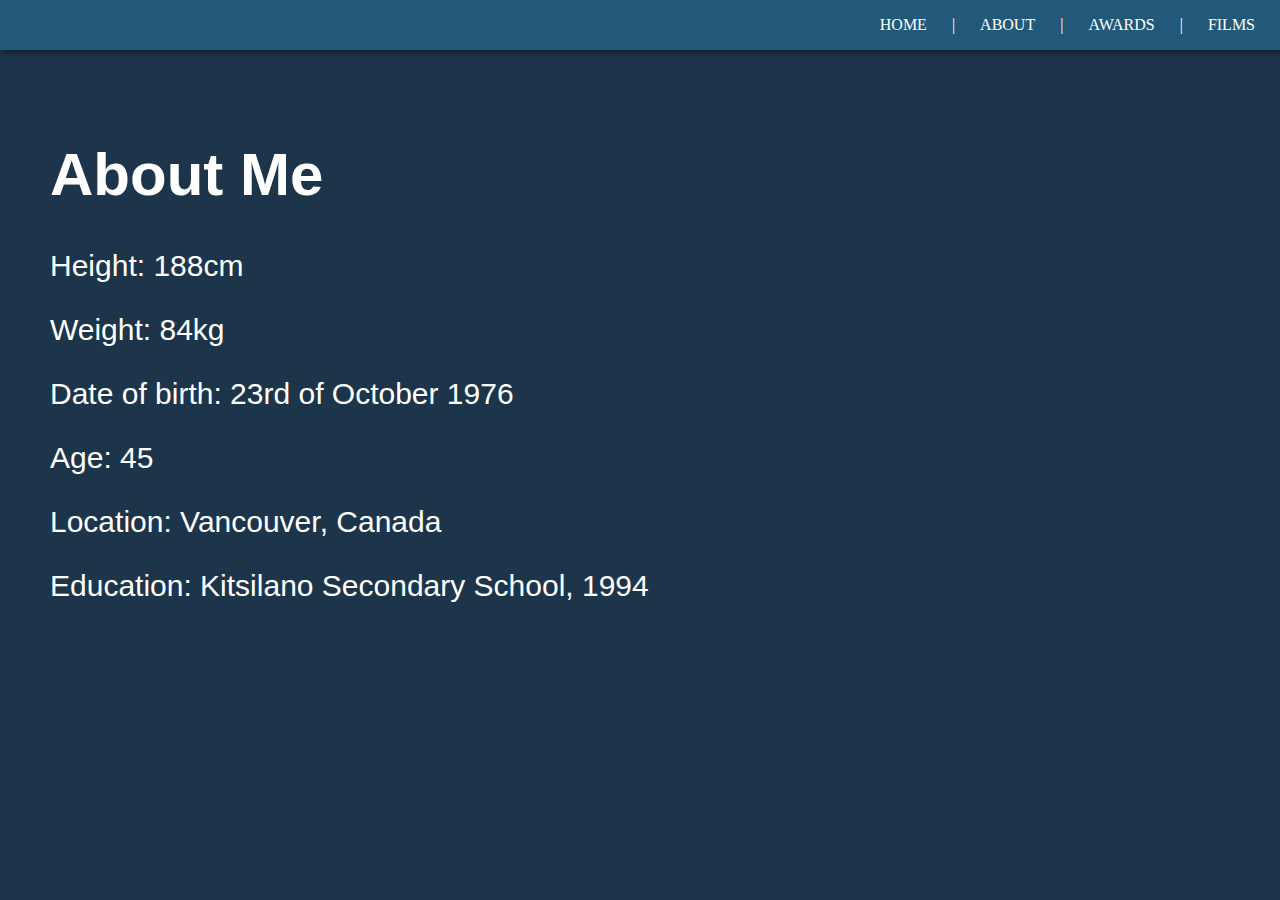
==== about.html @ bc077b9f "commit" ====
<!DOCTYPE html>
<html lang="en">
<head>
    <meta charset="UTF-8">
    <meta http-equiv="X-UA-Compatible" content="IE=edge">
    <meta name="viewport" content="width=device-width, initial-scale=1.0">
    <title>Document</title>
    <link rel="stylesheet" href="style.css">
</head>
<body>
    <header>
        <div class="navbar">
            <a onclick="location.href='index.html'" type="button">HOME</a>
            <p>|</p>
            <a onclick="location.href='about.html'" type="button">ABOUT</a>
            <p>|</p>
            <a onclick="location.href='awards.html'" type="button">AWARDS</a>
            <p>|</p>
            <a onclick="location.href='films.html'" type="button">FILMS</a>
        </div>
    </header>

    <div class="container">
        <div>
            <h1>About Me</h1>
            <p>Height: 188cm</p>
            <p>Weight: 84kg</p>
            <p>Date of birth: 23rd of October 1976</p>
            <p>Age: 45</p>
            <p>Location: Vancouver, Canada</p>
            <p>Education: Kitsilano Secondary School, 1994</p>
        </div>
    </div>
</body>
</html>
---- style.css ----
div a{
    list-style-type: none;
    text-decoration: none;
  }

p{
    color:white;
}

.navbar {
    display: flex;
    justify-content: end;
    background-color: rgb(34, 89, 121);
    height: 50px;
    align-items: center;
    box-shadow: 3px 3px 5px rgba(0, 0, 0, 0.438);
}

.navbar a{
    display: flex;
    align-items: center;
    color: white;
    height: 35px;
    padding-left: 25px;
    padding-right: 25px;
    text-align: center;
    background-color: transparent;
}

.pic1 img {
    border-radius: 15px;
    box-shadow: 3px 3px 5px rgba(0, 0, 0, 0.438);
    height: 550px;

}

body {
    background-color: #1D354A;
    margin: auto;
}

.pictures {
    display: grid;
    grid-template-columns: repeat(4, 1fr);
    gap: 50px;
}

.pictures img {
    height: 400px;
    width: 100%;
    object-fit: cover;
    border-radius: 15px;
    box-shadow: 3px 3px 5px rgba(0, 0, 0, 0.438);
}

.container {
    max-width: 1280px;
    display: flex;
    justify-content: space-between;
    margin: auto;
    padding-left: 50px;
    padding-right: 50px;
    margin-top: 50px;
    color: white;
    font-family: 'Segoe UI', Tahoma, Geneva, Verdana, sans-serif;
    font-size: 30px;
}

.avatar-wrapper {
    padding-right: 200px;
}

@media only screen and (max-width: 1024px) {
    .pictures {
        display: grid;
        grid-template-columns: repeat(2, 1fr);
        gap: 50px;
        margin: 15px;
    }

    .pictures img {
        height: 400px;
        width: 100%;
        object-fit: cover;
        border-radius: 15px;
        box-shadow: 3px 3px 5px rgba(0, 0, 0, 0.438);
    }

    .container {
        max-width: 1280px;
        display: flex;
        flex-direction: column-reverse;
        justify-content: space-between;
        margin: auto;
        align-items: center;
        margin-top: 50px;
        color: white;
        font-family: 'Segoe UI', Tahoma, Geneva, Verdana, sans-serif;
        font-size: 30px;
    }

    .avatar-wrapper {
        padding-left: 50px;
        padding-right: 50px;
    }
  }
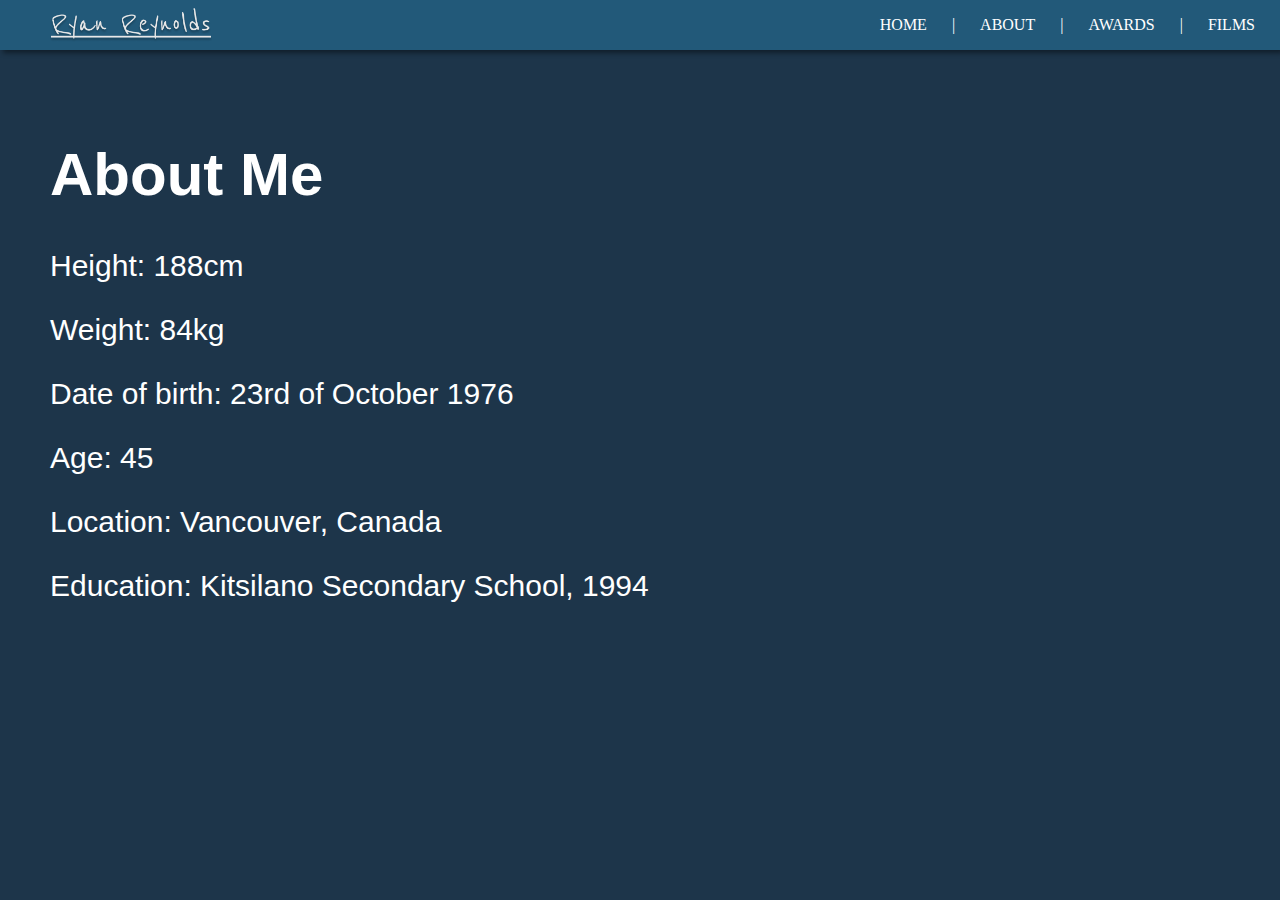
==== commit f5d966cb: "commit" ====
--- a/about.html
+++ b/about.html
@@ -10,13 +10,16 @@
 <body>
     <header>
         <div class="navbar">
-            <a onclick="location.href='index.html'" type="button">HOME</a>
-            <p>|</p>
-            <a onclick="location.href='about.html'" type="button">ABOUT</a>
-            <p>|</p>
-            <a onclick="location.href='awards.html'" type="button">AWARDS</a>
-            <p>|</p>
-            <a onclick="location.href='films.html'" type="button">FILMS</a>
+            <img src="/assets/Ryan Reynolds.png" alt="rr">
+            <div class="navbuttons">
+                <a onclick="location.href='index.html'" type="button">HOME</a>
+                <p>|</p>
+                <a onclick="location.href='about.html'" type="button">ABOUT</a>
+                <p>|</p>
+                <a onclick="location.href='awards.html'" type="button">AWARDS</a>
+                <p>|</p>
+                <a onclick="location.href='films.html'" type="button">FILMS</a>
+            </div>
         </div>
     </header>
 
--- a/style.css
+++ b/style.css
@@ -8,15 +8,15 @@
 }
 
 .navbar {
+    justify-content: space-between;
     display: flex;
-    justify-content: end;
     background-color: rgb(34, 89, 121);
     height: 50px;
     align-items: center;
     box-shadow: 3px 3px 5px rgba(0, 0, 0, 0.438);
 }
 
-.navbar a{
+.navbuttons a {
     display: flex;
     align-items: center;
     color: white;
@@ -25,6 +25,16 @@
     padding-right: 25px;
     text-align: center;
     background-color: transparent;
+}
+
+.navbuttons {
+    display: flex;
+    align-items: center;
+}
+
+.navbar img {
+    height: 35px;
+    margin-left: 50px;
 }
 
 .pic1 img {
@@ -78,6 +88,16 @@
         margin: 15px;
     }
 
+    .navbar img {
+        display: none;
+        visibility: hidden;
+    }
+
+    .navbar {
+        display: flex;
+        justify-content: center;
+    }
+
     .pictures img {
         height: 400px;
         width: 100%;
@@ -87,7 +107,6 @@
     }
 
     .container {
-        max-width: 1280px;
         display: flex;
         flex-direction: column-reverse;
         justify-content: space-between;
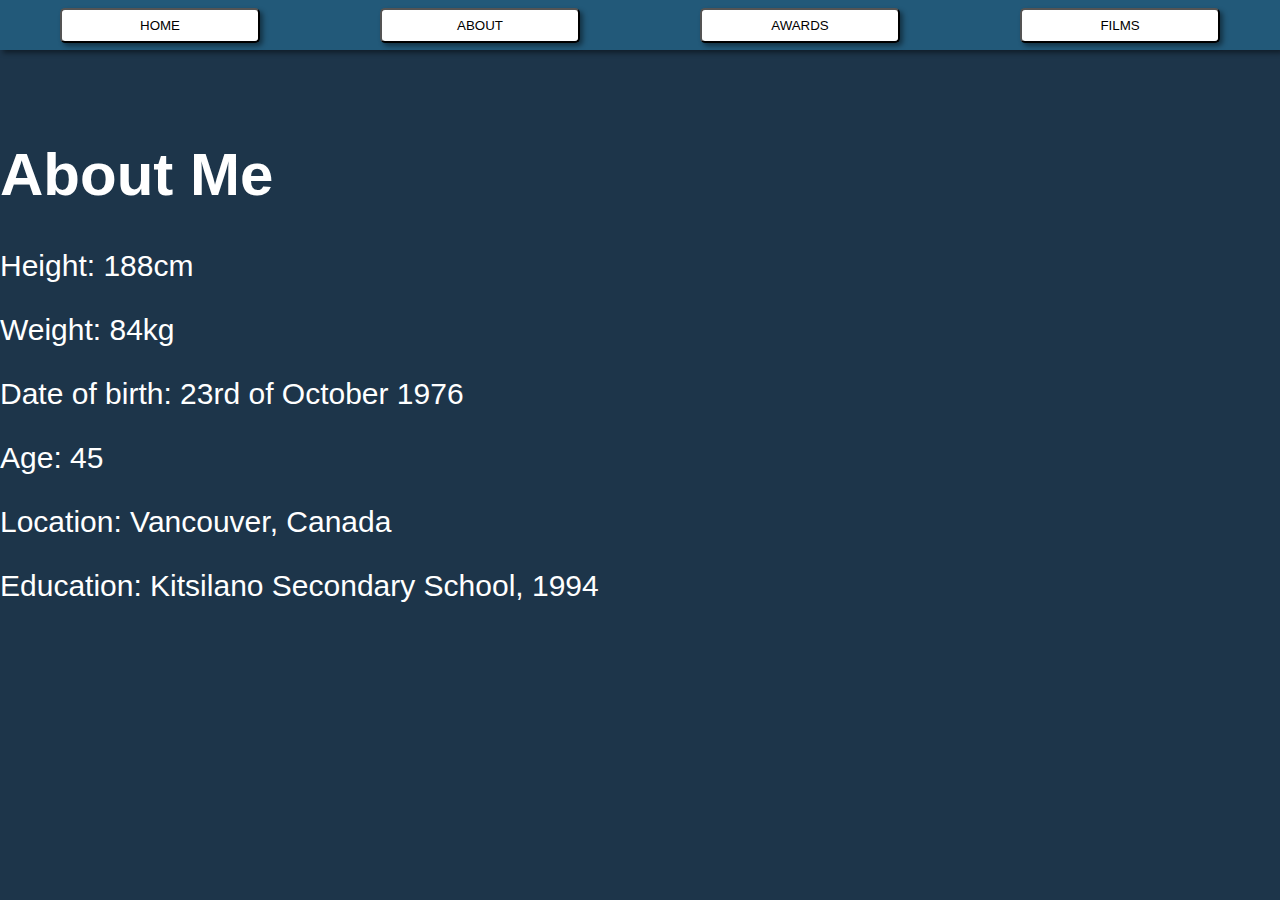
==== commit 39531168: "commit" ====
--- a/about.html
+++ b/about.html
@@ -10,16 +10,10 @@
 <body>
     <header>
         <div class="navbar">
-            <img src="/assets/Ryan Reynolds.png" alt="rr">
-            <div class="navbuttons">
-                <a onclick="location.href='index.html'" type="button">HOME</a>
-                <p>|</p>
-                <a onclick="location.href='about.html'" type="button">ABOUT</a>
-                <p>|</p>
-                <a onclick="location.href='awards.html'" type="button">AWARDS</a>
-                <p>|</p>
-                <a onclick="location.href='films.html'" type="button">FILMS</a>
-            </div>
+            <button onclick="location.href='index.html'" type="button">HOME</button>
+            <button onclick="location.href='about.html'" type="button">ABOUT</button>
+            <button onclick="location.href='awards.html'" type="button">AWARDS</button>
+            <button onclick="location.href='films.html'" type="button">FILMS</button>
         </div>
     </header>
 
--- a/style.css
+++ b/style.css
@@ -3,38 +3,23 @@
     text-decoration: none;
   }
 
-p{
-    color:white;
-}
-
 .navbar {
-    justify-content: space-between;
-    display: flex;
+    display: flex; 
     background-color: rgb(34, 89, 121);
     height: 50px;
-    align-items: center;
     box-shadow: 3px 3px 5px rgba(0, 0, 0, 0.438);
 }
 
-.navbuttons a {
-    display: flex;
-    align-items: center;
-    color: white;
+.navbar button{
+    color: black;
     height: 35px;
-    padding-left: 25px;
-    padding-right: 25px;
+    box-shadow: 3px 3px 5px rgba(0, 0, 0, 0.438);
+    margin: auto;
     text-align: center;
-    background-color: transparent;
-}
-
-.navbuttons {
-    display: flex;
-    align-items: center;
-}
-
-.navbar img {
-    height: 35px;
-    margin-left: 50px;
+    border-radius: 5px;
+    width: 200px;
+    background-color: white;
+    text-decoration: none;
 }
 
 .pic1 img {
@@ -49,77 +34,19 @@
     margin: auto;
 }
 
-.pictures {
-    display: grid;
-    grid-template-columns: repeat(4, 1fr);
-    gap: 50px;
-}
-
-.pictures img {
-    height: 400px;
-    width: 100%;
-    object-fit: cover;
-    border-radius: 15px;
-    box-shadow: 3px 3px 5px rgba(0, 0, 0, 0.438);
-}
-
 .container {
     max-width: 1280px;
     display: flex;
     justify-content: space-between;
     margin: auto;
-    padding-left: 50px;
-    padding-right: 50px;
     margin-top: 50px;
     color: white;
     font-family: 'Segoe UI', Tahoma, Geneva, Verdana, sans-serif;
     font-size: 30px;
+    gap: 230px;
 }
 
-.avatar-wrapper {
-    padding-right: 200px;
-}
 
-@media only screen and (max-width: 1024px) {
-    .pictures {
-        display: grid;
-        grid-template-columns: repeat(2, 1fr);
-        gap: 50px;
-        margin: 15px;
-    }
-
-    .navbar img {
-        display: none;
-        visibility: hidden;
-    }
-
-    .navbar {
-        display: flex;
-        justify-content: center;
-    }
-
-    .pictures img {
-        height: 400px;
-        width: 100%;
-        object-fit: cover;
-        border-radius: 15px;
-        box-shadow: 3px 3px 5px rgba(0, 0, 0, 0.438);
-    }
-
-    .container {
-        display: flex;
-        flex-direction: column-reverse;
-        justify-content: space-between;
-        margin: auto;
-        align-items: center;
-        margin-top: 50px;
-        color: white;
-        font-family: 'Segoe UI', Tahoma, Geneva, Verdana, sans-serif;
-        font-size: 30px;
-    }
-
-    .avatar-wrapper {
-        padding-left: 50px;
-        padding-right: 50px;
-    }
-  }+@media (min-width: 480px) {
+    
+}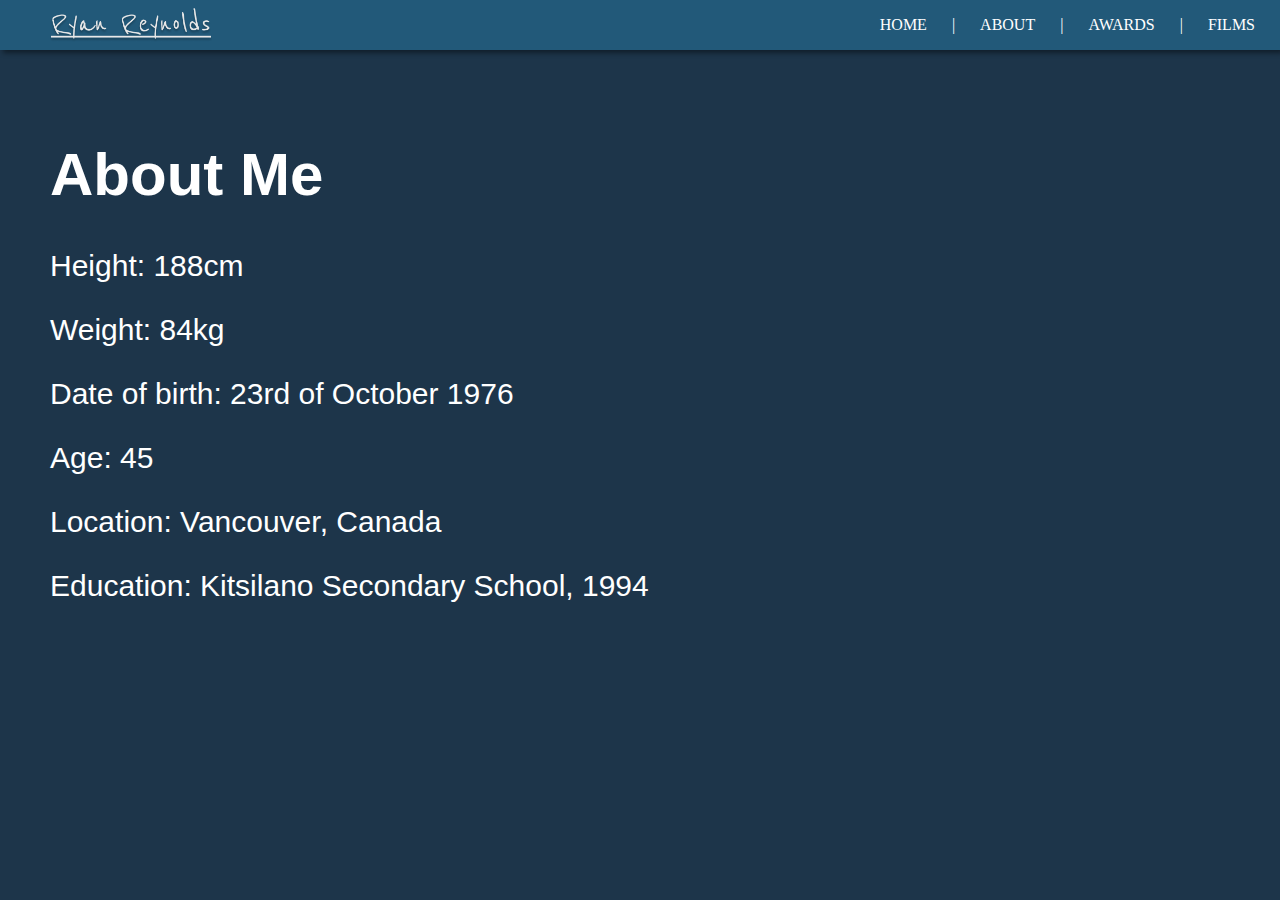
==== commit 44b855fe: "Merge branch 'main' of https://github.com/terx7/team3-portfolio into Helen" ====
--- a/about.html
+++ b/about.html
@@ -10,10 +10,16 @@
 <body>
     <header>
         <div class="navbar">
-            <button onclick="location.href='index.html'" type="button">HOME</button>
-            <button onclick="location.href='about.html'" type="button">ABOUT</button>
-            <button onclick="location.href='awards.html'" type="button">AWARDS</button>
-            <button onclick="location.href='films.html'" type="button">FILMS</button>
+            <img src="/assets/Ryan Reynolds.png" alt="rr">
+            <div class="navbuttons">
+                <a onclick="location.href='index.html'" type="button">HOME</a>
+                <p>|</p>
+                <a onclick="location.href='about.html'" type="button">ABOUT</a>
+                <p>|</p>
+                <a onclick="location.href='awards.html'" type="button">AWARDS</a>
+                <p>|</p>
+                <a onclick="location.href='films.html'" type="button">FILMS</a>
+            </div>
         </div>
     </header>
 
--- a/style.css
+++ b/style.css
@@ -3,23 +3,45 @@
     text-decoration: none;
   }
 
+p{
+    color:white;
+}
+
 .navbar {
-    display: flex; 
+    justify-content: space-between;
+    display: flex;
     background-color: rgb(34, 89, 121);
     height: 50px;
+    align-items: center;
     box-shadow: 3px 3px 5px rgba(0, 0, 0, 0.438);
 }
 
-.navbar button{
-    color: black;
+.navbuttons a {
+    display: flex;
+    align-items: center;
+    color: white;
     height: 35px;
+    padding-left: 25px;
+    padding-right: 25px;
+    text-align: center;
+    background-color: transparent;
+}
+
+.navbuttons {
+    display: flex;
+    align-items: center;
+}
+
+.navbar img {
+    height: 35px;
+    margin-left: 50px;
+}
+
+.pic1 img {
+    border-radius: 15px;
     box-shadow: 3px 3px 5px rgba(0, 0, 0, 0.438);
-    margin: auto;
-    text-align: center;
-    border-radius: 5px;
-    width: 200px;
-    background-color: white;
-    text-decoration: none;
+    height: 550px;
+
 }
 
 .pic1 img {
@@ -34,19 +56,78 @@
     margin: auto;
 }
 
+.pictures {
+    display: grid;
+    grid-template-columns: repeat(4, 1fr);
+    gap: 50px;
+}
+
+.pictures img {
+    height: 400px;
+    width: 100%;
+    object-fit: cover;
+    border-radius: 15px;
+    box-shadow: 3px 3px 5px rgba(0, 0, 0, 0.438);
+}
+
 .container {
     max-width: 1280px;
     display: flex;
     justify-content: space-between;
     margin: auto;
+    padding-left: 50px;
+    padding-right: 50px;
     margin-top: 50px;
     color: white;
     font-family: 'Segoe UI', Tahoma, Geneva, Verdana, sans-serif;
     font-size: 30px;
-    gap: 230px;
 }
 
+.avatar-wrapper {
+    padding-right: 200px;
+}
 
-@media (min-width: 480px) {
-    
-}+@media only screen and (max-width: 1024px) {
+    .pictures {
+        display: grid;
+        grid-template-columns: repeat(2, 1fr);
+        gap: 50px;
+        margin: 15px;
+        scroll-behavior: auto;
+    }
+
+    .navbar img {
+        display: none;
+        visibility: hidden;
+    }
+
+    .navbar {
+        display: flex;
+        justify-content: center;
+    }
+
+    .pictures img {
+        height: 400px;
+        width: 100%;
+        object-fit: cover;
+        border-radius: 15px;
+        box-shadow: 3px 3px 5px rgba(0, 0, 0, 0.438);
+    }
+
+    .container {
+        display: flex;
+        flex-direction: column-reverse;
+        justify-content: space-between;
+        margin: auto;
+        align-items: center;
+        margin-top: 50px;
+        color: white;
+        font-family: 'Segoe UI', Tahoma, Geneva, Verdana, sans-serif;
+        font-size: 30px;
+    }
+
+    .avatar-wrapper {
+        padding-left: 50px;
+        padding-right: 50px;
+    }
+  }
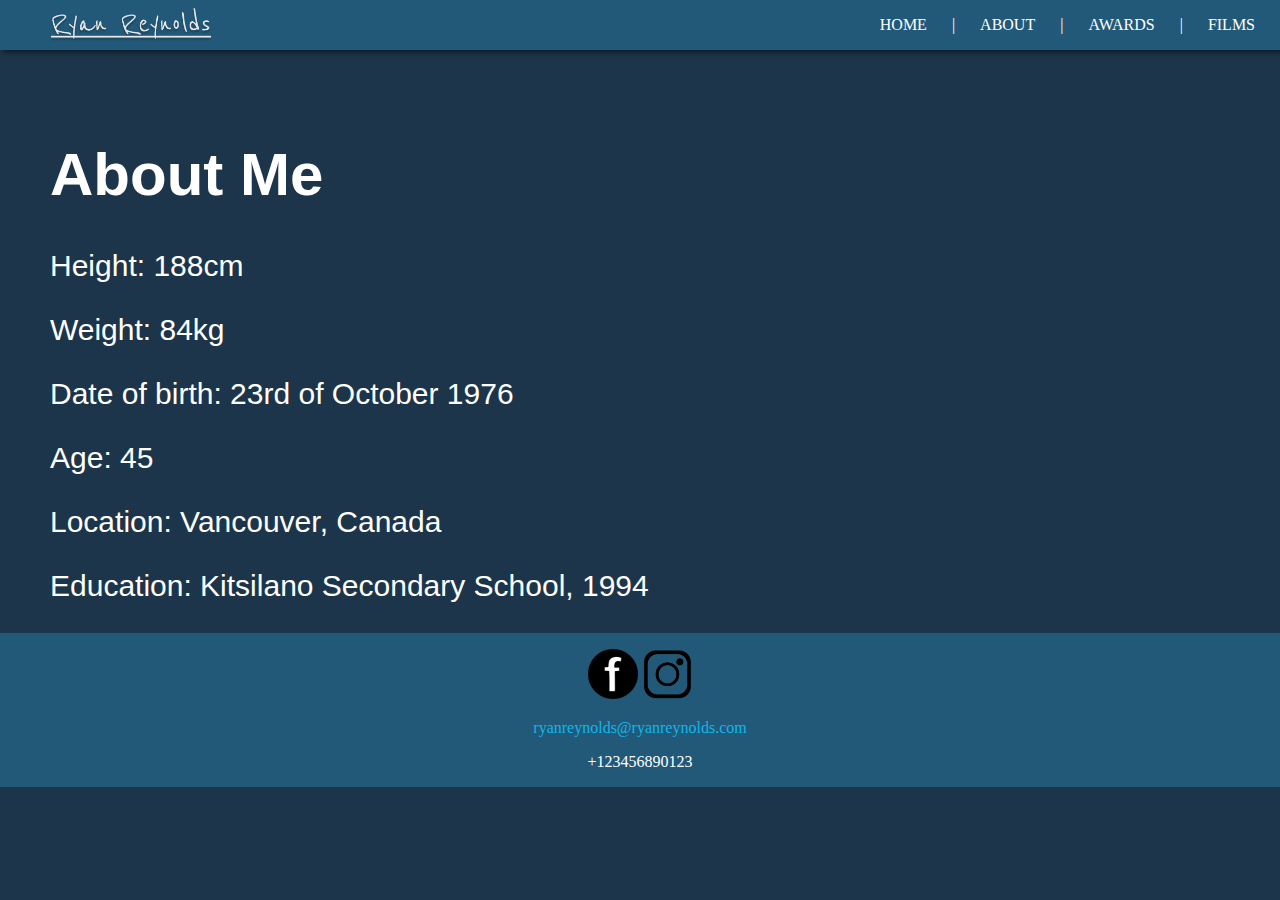
==== commit 413f453a: "footer" ====
--- a/about.html
+++ b/about.html
@@ -34,5 +34,15 @@
             <p>Education: Kitsilano Secondary School, 1994</p>
         </div>
     </div>
+    
+    <div class="footer">
+        <div class="social-media-icons">
+            <img src="Img/facebook.png" alt="Facebook Icon" width="50" height="50">
+            <img src="Img/instagram.png" alt="Instagram Icon" width="50" height="50">
+        </div>
+        <div class="info">
+            <p><a class="mail-text-color"href="mailto:ryanreynolds@ryanreynolds.com">ryanreynolds@ryanreynolds.com</a></p>
+            <p>+123456890123</p>
+        </div>
 </body>
 </html>--- a/style.css
+++ b/style.css
@@ -25,6 +25,7 @@
     padding-right: 25px;
     text-align: center;
     background-color: transparent;
+    cursor: pointer;
 }
 
 .navbuttons {
@@ -131,3 +132,23 @@
         padding-right: 50px;
     }
   }
+
+  .footer {
+    display: flex;
+    background-color: rgb(34, 89, 121);
+    justify-content: center;
+    flex-direction: column;
+    padding-top: 1rem;
+  }
+
+  .mail-text-color {
+      color: rgb(17, 182, 233);
+  }
+
+.social-media-icons{
+    align-self: center;
+}
+.info{
+    align-self: center;
+    text-align: center;
+}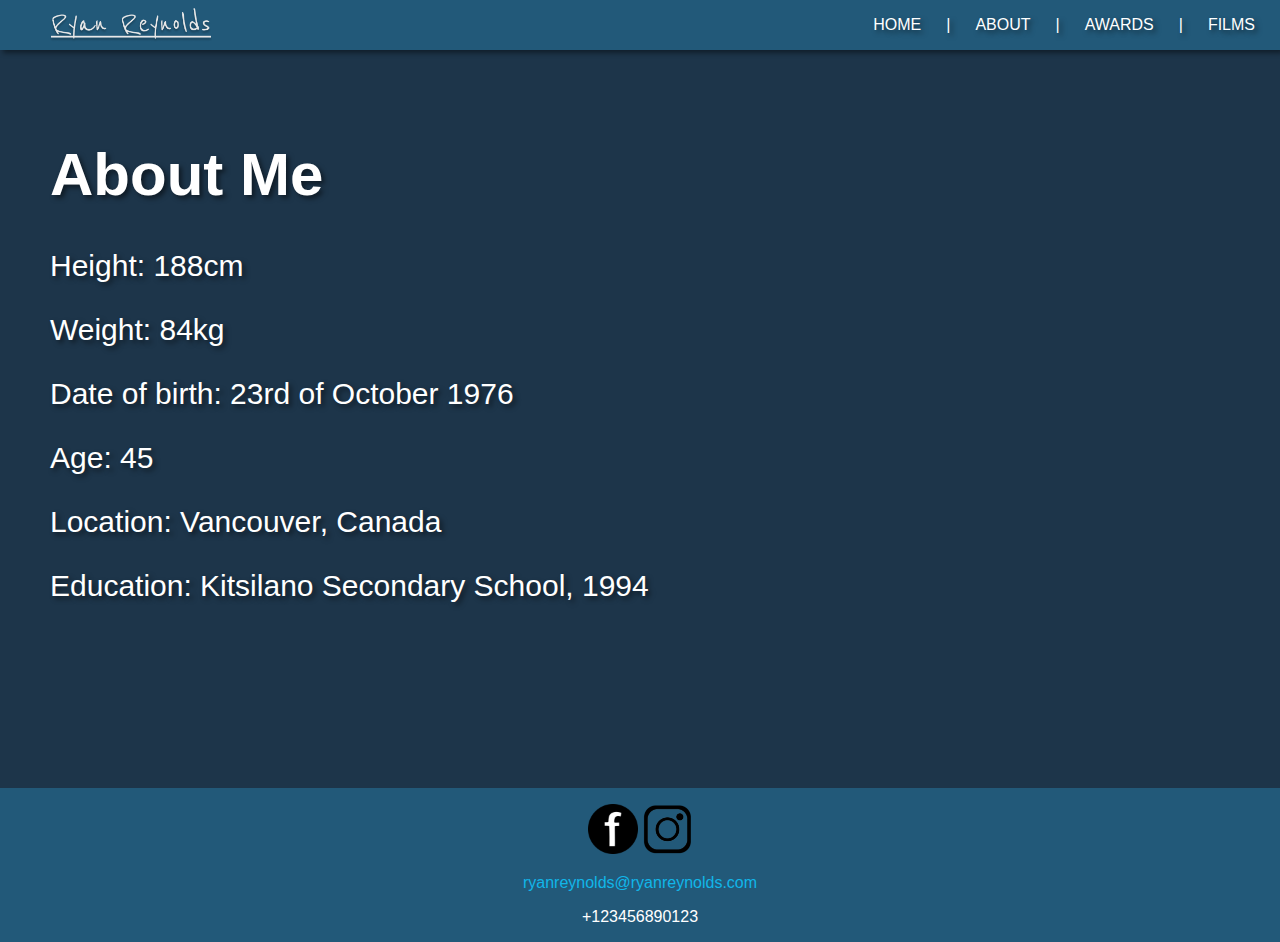
==== commit 3b7c4359: "links added to footer2" ====
--- a/about.html
+++ b/about.html
@@ -34,15 +34,16 @@
             <p>Education: Kitsilano Secondary School, 1994</p>
         </div>
     </div>
-    
+
     <div class="footer">
         <div class="social-media-icons">
-            <img src="Img/facebook.png" alt="Facebook Icon" width="50" height="50">
-            <img src="Img/instagram.png" alt="Instagram Icon" width="50" height="50">
+            <a href="https://www.facebook.com/VancityReynolds"><img src="Img/facebook.png" alt="Facebook Icon" width="50" height="50"></a>
+            <a href="https://www.instagram.com/vancityreynolds/"><img src="Img/instagram.png" alt="Instagram Icon" width="50" height="50"></a>
         </div>
         <div class="info">
             <p><a class="mail-text-color"href="mailto:ryanreynolds@ryanreynolds.com">ryanreynolds@ryanreynolds.com</a></p>
             <p>+123456890123</p>
         </div>
+    </div> 
 </body>
 </html>--- a/style.css
+++ b/style.css
@@ -12,8 +12,10 @@
     display: flex;
     background-color: rgb(34, 89, 121);
     height: 50px;
+    font-family: 'Trebuchet MS', 'Lucida Sans Unicode', 'Lucida Grande', 'Lucida Sans', Arial, sans-serif;
     align-items: center;
     box-shadow: 3px 3px 5px rgba(0, 0, 0, 0.438);
+    text-shadow: 3px 3px 5px rgba(0, 0, 0, 0.500);
 }
 
 .navbuttons a {
@@ -23,6 +25,7 @@
     height: 35px;
     padding-left: 25px;
     padding-right: 25px;
+    cursor: pointer;
     text-align: center;
     background-color: transparent;
     cursor: pointer;
@@ -68,7 +71,8 @@
     width: 100%;
     object-fit: cover;
     border-radius: 15px;
-    box-shadow: 3px 3px 5px rgba(0, 0, 0, 0.438);
+    cursor: pointer;
+    box-shadow: 3px 3px 5px rgba(0, 0, 0, 0.500);
 }
 
 .container {
@@ -82,19 +86,31 @@
     color: white;
     font-family: 'Segoe UI', Tahoma, Geneva, Verdana, sans-serif;
     font-size: 30px;
+    text-shadow: 3px 3px 5px rgba(0, 0, 0, 0.500);
+}
+
+.footer {
+    margin-top: 5rem;
+    font-family: 'Trebuchet MS', 'Lucida Sans Unicode', 'Lucida Grande', 'Lucida Sans', Arial, sans-serif;
 }
 
 .avatar-wrapper {
     padding-right: 200px;
+    text-shadow: 3px 3px 5px rgba(0, 0, 0, 0.500);
 }
 
 @media only screen and (max-width: 1024px) {
     .pictures {
-        display: grid;
-        grid-template-columns: repeat(2, 1fr);
-        gap: 50px;
-        margin: 15px;
-        scroll-behavior: auto;
+        width: 350px;
+        display: flex;
+        overflow-x: scroll;
+        gap: 65px;
+        margin: 5px;
+        scroll-behavior: smooth;
+    }
+
+    .pic1 img {
+        height: 350px;
     }
 
     .navbar img {
@@ -105,6 +121,11 @@
     .navbar {
         display: flex;
         justify-content: center;
+    }
+
+    .navbar a {
+        padding-left: 10px;
+        padding-right: 10px;
     }
 
     .pictures img {
@@ -124,12 +145,12 @@
         margin-top: 50px;
         color: white;
         font-family: 'Segoe UI', Tahoma, Geneva, Verdana, sans-serif;
-        font-size: 30px;
+        font-size: 20px;
     }
 
     .avatar-wrapper {
-        padding-left: 50px;
-        padding-right: 50px;
+        padding-left: 0px;
+        padding-right: 0px;
     }
   }
 
@@ -138,6 +159,7 @@
     background-color: rgb(34, 89, 121);
     justify-content: center;
     flex-direction: column;
+    margin-top: 155px;
     padding-top: 1rem;
   }
 
